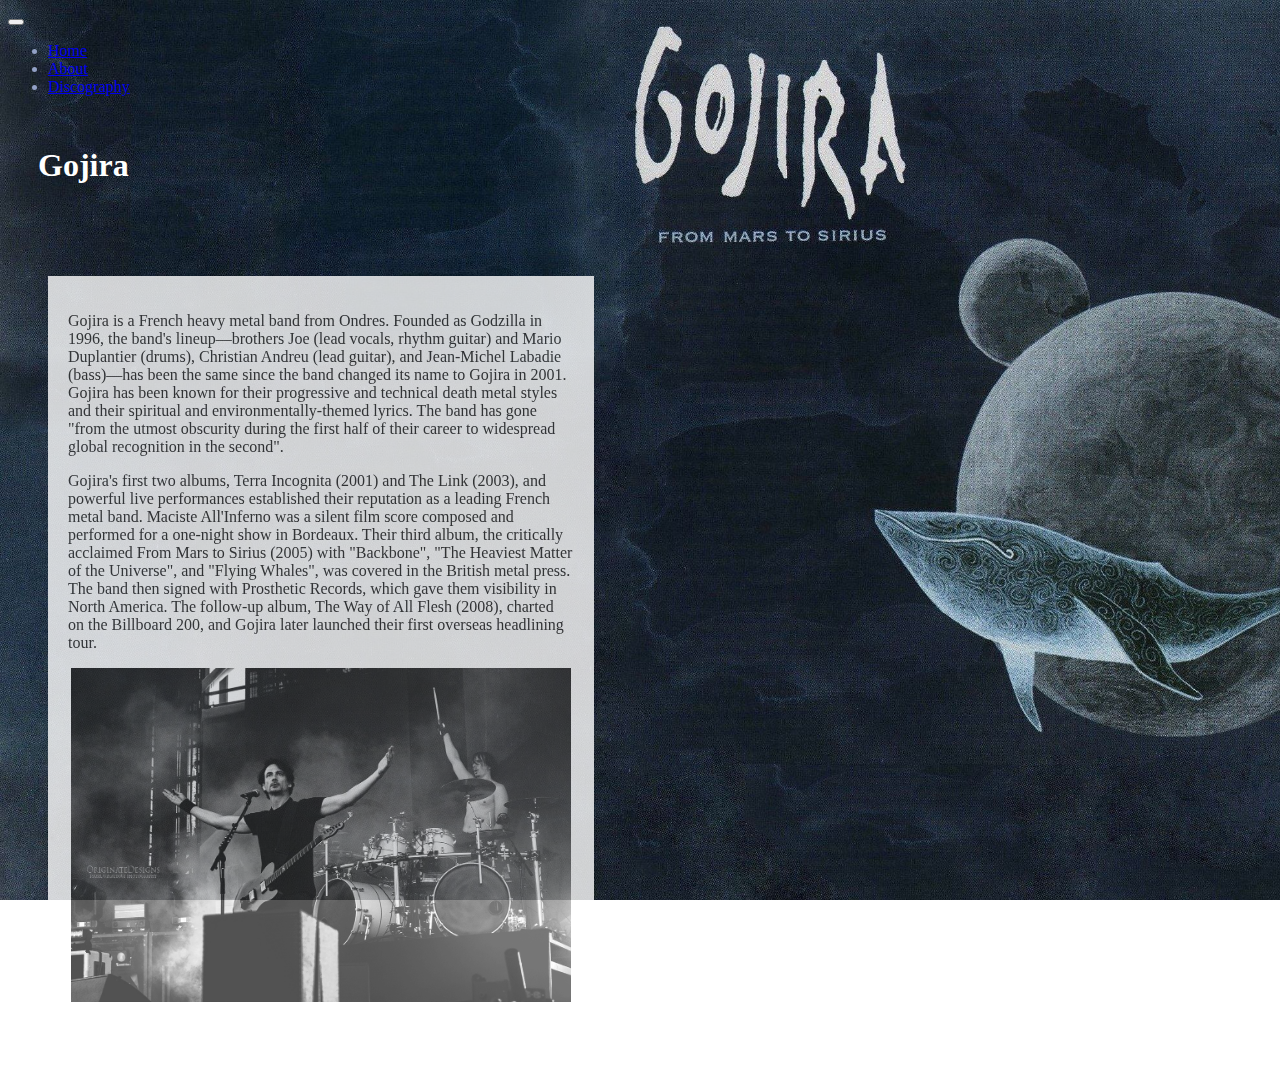
==== index.html @ 307425cb "Changed path names" ====
<!DOCTYPE html>
<html lang="en">
<head>
    <meta charset="UTF-8">
    <meta http-equiv="X-UA-Compatible" content="IE=edge">
    <meta name="viewport" content="width=device-width, initial-scale=1.0">
    <title>Gojira</title>
    <!-- Add Bootstrap CSS file -->
    <link href="https://cdn.jsdelivr.net/npm/bootstrap@5.1.3/dist/css/bootstrap.min.css" rel="stylesheet" integrity="sha384-1BmE4kWBq78iYhFldvKuhfTAU6auU8tT94WrHftjDbrCEXSU1oBoqyl2QvZ6jIW3" crossorigin="anonymous">
    <link rel="stylesheet" href="styles/styles.css">
</head>
<body>
                <!-- Navbar -->
                <nav class="navbar navbar-expand-lg navbar-dark bg-black">
                    <div class="container-fluid">
                    <button class="navbar-toggler" type="button" data-bs-toggle="collapse" data-bs-target="#navbarSupportedContent" aria-controls="navbarSupportedContent" aria-expanded="false" aria-label="Toggle navigation">
                        <span class="navbar-toggler-icon"></span>
                    </button>
                    <div class="collapse navbar-collapse" id="navbarSupportedContent">
                        <ul class="navbar-nav me-auto mb-2 mb-lg-0">
                        <li class="nav-item">
                            <a class="nav-link active" aria-current="page" href="index.html">Home</a>
                        </li>
                        <li class="nav-item">
                            <a class="nav-link" href="pages/about.html">About</a>
                        </li>
                        <li class="nav-item">
                            <a class="nav-link" href="pages/discography.html">Discography</a>
                        </li>
                        </ul>
                    </div>
                    </div>
                </nav>
                <h1 class="special-font">Gojira</h1>
                <div class="container">
                    <div class="row">
                        <div class="col-md-12">
                            <p>Gojira is a French heavy metal band from Ondres. Founded as Godzilla in 1996, the band's lineup—brothers Joe (lead vocals, rhythm guitar) and Mario Duplantier (drums), Christian Andreu (lead guitar), and Jean-Michel Labadie (bass)—has been the same since the band changed its name to Gojira in 2001. Gojira has been known for their progressive and technical death metal styles and their spiritual and environmentally-themed lyrics. The band has gone "from the utmost obscurity during the first half of their career to widespread global recognition in the second".</p>

                            <p>Gojira's first two albums, Terra Incognita (2001) and The Link (2003), and powerful live performances established their reputation as a leading French metal band. Maciste All'Inferno was a silent film score composed and performed for a one-night show in Bordeaux. Their third album, the critically acclaimed From Mars to Sirius (2005) with "Backbone", "The Heaviest Matter of the Universe", and "Flying Whales", was covered in the British metal press. The band then signed with Prosthetic Records, which gave them visibility in North America. The follow-up album, The Way of All Flesh (2008), charted on the Billboard 200, and Gojira later launched their first overseas headlining tour.</p>
                        
                            <p><img src="images/gig2.jpg" alt="Gojira Live" width="500px" style="filter: grayscale(100%)" class="center"></p>
                        </div>
                   </div>
                </div>
                
    
    <!-- Add Bootstrap JS file -->
    <script src="https://cdn.jsdelivr.net/npm/bootstrap@5.1.3/dist/js/bootstrap.bundle.min.js" integrity="sha384-ka7Sk0Gln4gmtz2MlQnikT1wXgYsOg+OMhuP+IlRH9sENBO0LRn5q+8nbTov4+1p" crossorigin="anonymous"></script>
</body>
</html>
---- styles/styles.css ----
body {
    background-image: url("../images/background.jpg");
    color: rgb(146, 160, 197);
    background-repeat: no-repeat;
    background-size: cover;
    background-attachment: fixed;
}

h1.special-font {
    font-family: 'Times New Roman', Times, serif;
    padding: 30px;
    color:rgb(255, 255, 255);
}

div.container {
    padding: 20px;
    background-color: #ffffff;
    opacity: 0.8;
    margin-top: 20px;
    color: #383838;
    width: 40%;
    margin: 40px;
    float: left;
}

.accordion {
    margin: auto;
    width: 60%;
    align-content: center;
    float: center;
    margin-top: 30px;
}

.accordion-body {
    background-color: black;
    width: 70%;
}

.accordion-item {
    background-color: rgb(29, 29, 29);
}

.accordion-button {
    background-color: rgb(46, 46, 46);
    color: white;
}

.accordion-header, #panelsStayOpen-headingOne{
    background-color: rgb(46, 46, 46);
}

.accordion-collapse {
    background-color: black;
}

#carouselExampleSlidesOnly {
    width: 40%;
    margin: auto;
    align-content: space-around;
    float: center;}

.card {
    margin: auto;
    align-content: space-around;
    float: center;}

.center {
    display: block;
    margin-left: auto;
    margin-right: auto;
}
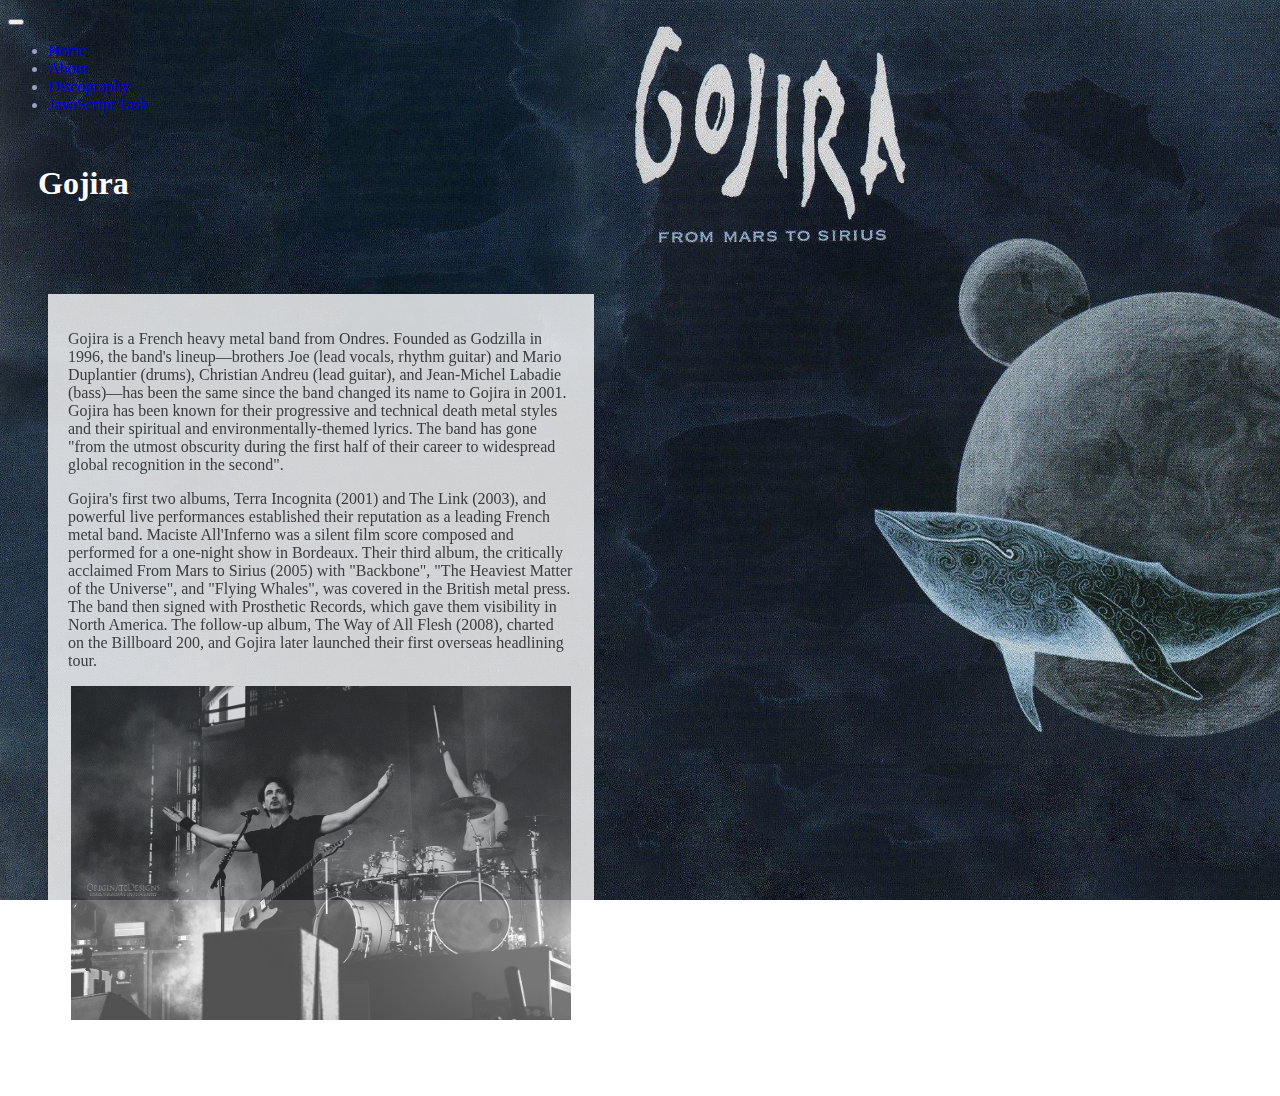
==== commit f780ff24: "SASS styles in progress" ====
--- a/index.html
+++ b/index.html
@@ -7,7 +7,7 @@
     <title>Gojira</title>
     <!-- Add Bootstrap CSS file -->
     <link href="https://cdn.jsdelivr.net/npm/bootstrap@5.1.3/dist/css/bootstrap.min.css" rel="stylesheet" integrity="sha384-1BmE4kWBq78iYhFldvKuhfTAU6auU8tT94WrHftjDbrCEXSU1oBoqyl2QvZ6jIW3" crossorigin="anonymous">
-    <link rel="stylesheet" href="styles/styles.css">
+    <link rel="stylesheet" href="styles/SCSS/built-styles.css">
 </head>
 <body>
                 <!-- Navbar -->
@@ -26,6 +26,9 @@
                         </li>
                         <li class="nav-item">
                             <a class="nav-link" href="pages/discography.html">Discography</a>
+                        </li>
+                        <li class="nav-item">
+                            <a class="nav-link" href="pages/jstask.html">JavaScript Task</a>
                         </li>
                         </ul>
                     </div>
--- a/styles/SCSS/built-styles.css
+++ b/styles/SCSS/built-styles.css
@@ -0,0 +1,100 @@
+body {
+  background-image: url("./background.jpg");
+  color: rgb(146, 160, 197);
+  background-repeat: no-repeat;
+  background-size: cover;
+  background-attachment: fixed;
+}
+
+h1.special-font {
+  font-family: "Times New Roman", Times, serif;
+  padding: 30px;
+  color: white;
+}
+
+div.container {
+  padding: 20px;
+  background-color: white;
+  opacity: 0.8;
+  margin-top: 20px;
+  color: #424242;
+  width: 40%;
+  margin: 40px;
+  float: left;
+}
+
+.accordion {
+  margin: auto;
+  width: 60%;
+  align-content: center;
+  float: center;
+  margin-top: 30px;
+}
+.accordion .accordion-body {
+  background-color: black;
+  width: 70%;
+}
+.accordion .accordion-body .accordion-item {
+  background-color: rgb(29, 29, 29);
+}
+.accordion .accordion-body .accordion-item .accordion-button {
+  background-color: rgb(46, 46, 46);
+  color: white;
+}
+.accordion .accordion-body .accordion-item .accordion-button .accordion-header, .accordion .accordion-body .accordion-item .accordion-button #panelsStayOpen-headingOne {
+  background-color: rgb(46, 46, 46);
+}
+.accordion .accordion-body .accordion-item .accordion-button .accordion-header .accordion-collapse, .accordion .accordion-body .accordion-item .accordion-button #panelsStayOpen-headingOne .accordion-collapse {
+  background-color: black;
+}
+
+.card {
+  margin: auto;
+  align-content: space-around;
+  float: center;
+}
+
+.center {
+  display: block;
+  margin-left: auto;
+  margin-right: auto;
+}
+
+#clickme {
+  color: white;
+  background-color: rgb(57, 133, 42);
+  border: 0;
+  padding: 20px;
+  margin: auto;
+  align-content: center;
+  float: center;
+  width: 100%;
+}
+#clickme #clickme:hover {
+  background-color: rgb(113, 194, 95);
+}
+
+.box {
+  background-color: black;
+  padding: 25px;
+  margin-bottom: 20px;
+  color: white;
+  width: 100%;
+  align-content: center;
+  float: center;
+}
+
+.change {
+  background-color: rgb(250, 157, 157);
+}
+
+.special {
+  font-size: 3em;
+  color: rgb(240, 104, 144);
+}
+
+.textstyle {
+  color: rgb(150, 137, 224);
+}
+
+/*# sourceMappingURL=built-styles.css.map */
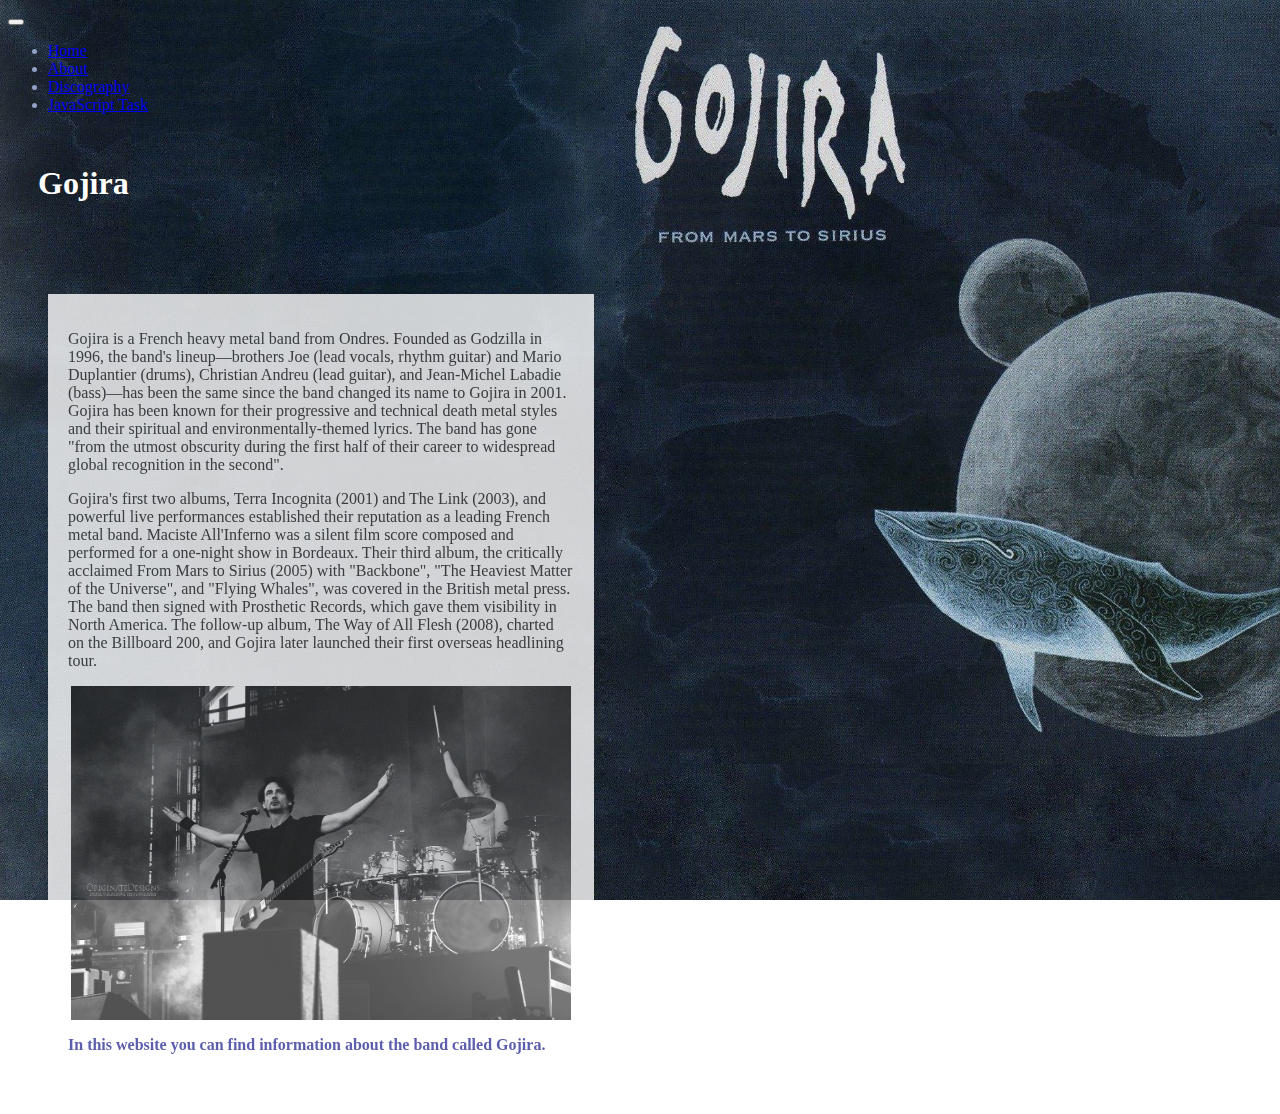
==== commit 4065c5e8: "Final changes to SASS" ====
--- a/index.html
+++ b/index.html
@@ -37,12 +37,15 @@
                 <h1 class="special-font">Gojira</h1>
                 <div class="container">
                     <div class="row">
-                        <div class="col-md-12">
+                        <div class="col-md-12">       
+
                             <p>Gojira is a French heavy metal band from Ondres. Founded as Godzilla in 1996, the band's lineup—brothers Joe (lead vocals, rhythm guitar) and Mario Duplantier (drums), Christian Andreu (lead guitar), and Jean-Michel Labadie (bass)—has been the same since the band changed its name to Gojira in 2001. Gojira has been known for their progressive and technical death metal styles and their spiritual and environmentally-themed lyrics. The band has gone "from the utmost obscurity during the first half of their career to widespread global recognition in the second".</p>
 
                             <p>Gojira's first two albums, Terra Incognita (2001) and The Link (2003), and powerful live performances established their reputation as a leading French metal band. Maciste All'Inferno was a silent film score composed and performed for a one-night show in Bordeaux. Their third album, the critically acclaimed From Mars to Sirius (2005) with "Backbone", "The Heaviest Matter of the Universe", and "Flying Whales", was covered in the British metal press. The band then signed with Prosthetic Records, which gave them visibility in North America. The follow-up album, The Way of All Flesh (2008), charted on the Billboard 200, and Gojira later launched their first overseas headlining tour.</p>
                         
                             <p><img src="images/gig2.jpg" alt="Gojira Live" width="500px" style="filter: grayscale(100%)" class="center"></p>
+
+                            <span>In this website you can find information about the band called Gojira.</span>
                         </div>
                    </div>
                 </div>
--- a/styles/SCSS/built-styles.css
+++ b/styles/SCSS/built-styles.css
@@ -13,11 +13,11 @@
 }
 
 div.container {
+  background: rgb(255, 255, 255);
+  color: #424242;
   padding: 20px;
-  background-color: white;
   opacity: 0.8;
   margin-top: 20px;
-  color: #424242;
   width: 40%;
   margin: 40px;
   float: left;
@@ -97,4 +97,9 @@
   color: rgb(150, 137, 224);
 }
 
+p ~ span {
+  color: rgb(52, 54, 153);
+  font-weight: bold;
+}
+
 /*# sourceMappingURL=built-styles.css.map */
